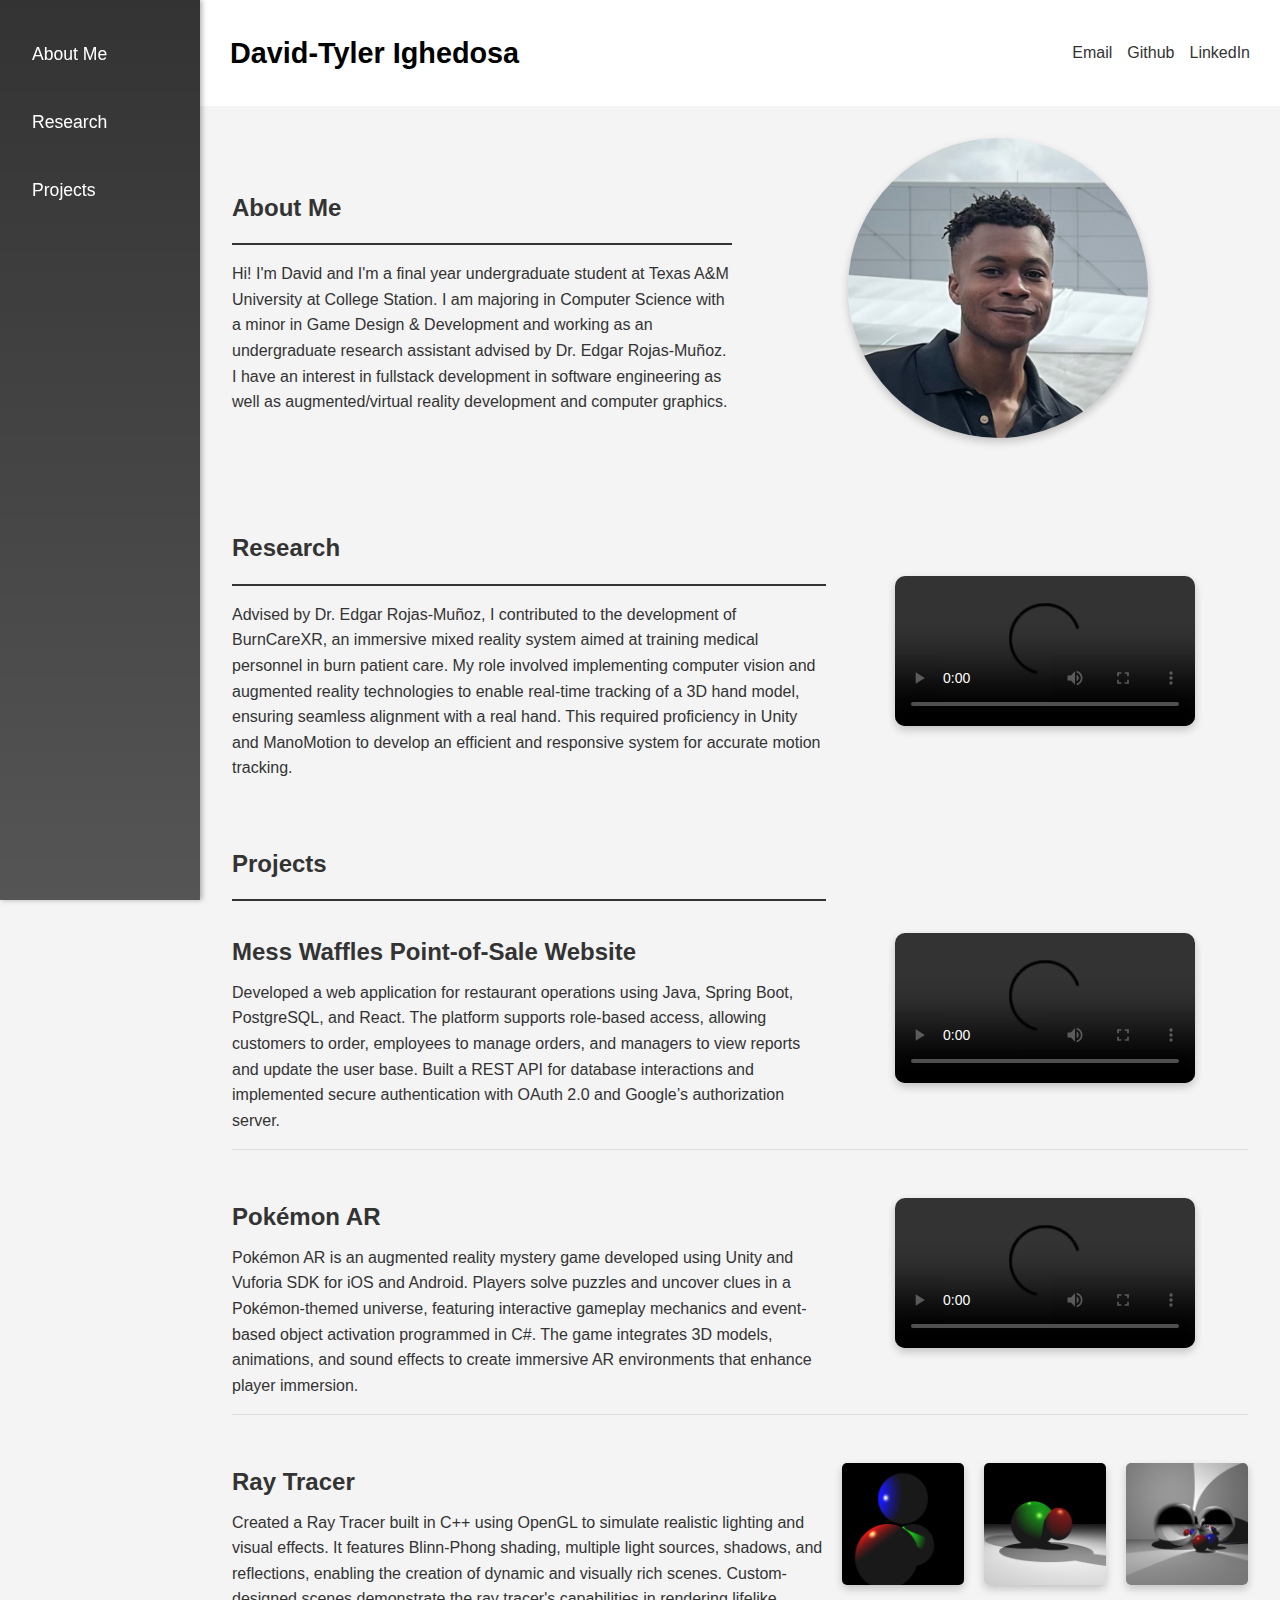
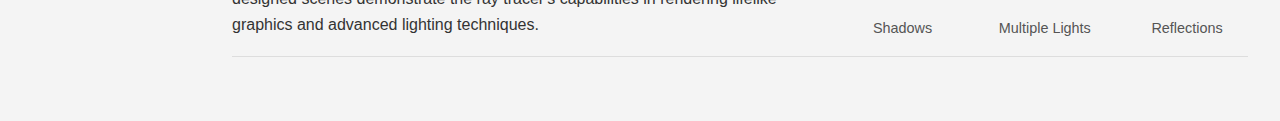
==== index.html @ b8d766de "Created and set up portfolio website." ====
<!DOCTYPE html>
<html>
 
<head>
    <title>David-Tyler Ighedosa | Portfolio Website</title>

    <link rel="stylesheet" href="styles/style.css">
</head>

<body>
    <header>
        <div class="container">
            <h1>David-Tyler Ighedosa</h1>

        </div>

        <div class="social">
            <a href="mailto:ighedosadt@gmail.com"> Email</a>
            <a href="https://github.com/david-tyler"> Github</a>
            <a href="https://www.linkedin.com/in/david-tyler-ighedosa-7a5626229/"> LinkedIn</a>
                
        </div>

    </header>
    <div class="sidenav">
        <nav>
            <ul>
                <li><a href="#biography">About Me</a></li>
                <li><a href="#research">Research</a></li>
                <li><a href="#projects">Projects</a></li>
            </ul>
        </nav>
    </div>
    
    <section id="biography" class="biography">
        <div class="c1">
            <h2>About Me</h2>
            <hr class="line-bar">
            <p>
                Hi! I'm David and I'm a final year undergraduate student at Texas A&M University at College Station.
                I am majoring in Computer Science with a minor in Game Design & Development and working 
                as an undergraduate research assistant advised by Dr. Edgar Rojas-Muñoz. I have an interest in fullstack development
                in software engineering as well as augmented/virtual reality development and computer graphics.
            </p>
        </div>
        <div class="portrait">
            <img src="Images/portrait photo.jpeg" alt="Profile Photo of David-Tyler Ighedosa">
        </div>
    </section>

    <section id="research" class="research">
        <div class="c1">
            <h2>Research</h2>
            <hr class="line-bar">
            <p>
                Advised by Dr. Edgar Rojas-Muñoz, I contributed to the development of BurnCareXR, 
                an immersive mixed reality system aimed at training medical personnel in burn patient care. 
                My role involved implementing computer vision and augmented reality technologies to enable real-time tracking of a 3D hand model, 
                ensuring seamless alignment with a real hand. This required proficiency in Unity and ManoMotion to develop an efficient and 
                responsive system for accurate motion tracking.
            </p>
        </div>
        <div class="media">
            <video controls>
                <source src="Videos/Hand Tracking.mp4" type="video/mp4">
                Your browser does not support the video tag.
            </video>
        </div>
    </section>


    <section id="projects" class="projects">
        <div class="c1">
            <h2>Projects</h2>
            <hr class="line-bar">
        </div>

        <div class="project">
            <div class="c1">
                <h3>Mess Waffles Point-of-Sale Website</h3>
                <p>
                    Developed a web application for restaurant operations using Java, Spring Boot, PostgreSQL, and React. 
                    The platform supports role-based access, allowing customers to order, employees to manage orders, and managers to view reports 
                    and update the user base. Built a REST API for database interactions and implemented secure authentication with OAuth 2.0 
                    and Google’s authorization server.
                </p>
            </div>
            <div class="media">
                <video controls>
                    <source src="Videos/POSWebsiteVideo.mp4" type="video/mp4">
                    Your browser does not support the video tag.
                </video>
            </div>
        </div>

        <div class="project">
            <div class="c1">
                <h3>Pokémon AR</h3>
                <p>
                    Pokémon AR is an augmented reality mystery game developed using Unity and Vuforia SDK for iOS and Android.
                    Players solve puzzles and uncover clues in a Pokémon-themed universe, featuring interactive gameplay mechanics 
                    and event-based object activation programmed in C#. The game integrates 3D models, animations, and sound effects 
                    to create immersive AR environments that enhance player immersion.
                </p>
            </div>
            <div class="media">
                <video controls>
                    <source src="Videos/VIST 689 Trailer.mp4" type="video/mp4">
                    Your browser does not support the video tag.
                </video>
            </div>
        </div>

        <div class="project">
            <div class="c1">
                <h3>Ray Tracer</h3>
                <p>
                    Created a Ray Tracer built in C++ using OpenGL to simulate realistic lighting and visual effects. 
                    It features Blinn-Phong shading, multiple light sources, shadows, and reflections, enabling the creation of dynamic and visually rich scenes.
                    Custom-designed scenes demonstrate the ray tracer's capabilities in rendering lifelike graphics and advanced lighting techniques.
                </p>
            </div>
              <div class="media gallery">
                <figure>
                    <img src="Images/Ray Tracer Shadows.png" alt="Shadows" class="zoomable">
                    <figcaption>Shadows</figcaption>
                </figure>
                <figure>
                    <img src="Images/Ray Tracer Multiple Lights.png" alt="Multiple Lights" class="zoomable">
                    <figcaption>Multiple Lights</figcaption>
                </figure>
                <figure>
                    <img src="Images/Ray Tracer Reflections.png" alt="Reflections" class="zoomable">
                    <figcaption>Reflections</figcaption>
                </figure>
            </div>
        </div>
        <!-- Modal for Zoom -->
        <div id="imageModal" class="modal">
            <span class="close">&times;</span>
            <img class="modal-content" id="modalImage">
            <div id="caption"></div>
        </div>
    </section>
 

</body>
<script>
    // Get modal elements
    const modal = document.getElementById("imageModal");
    const modalImg = document.getElementById("modalImage");
    const captionText = document.getElementById("caption");
    const closeModal = document.querySelector(".close");

    // Add click event to all zoomable images
    document.querySelectorAll(".zoomable").forEach((img) => {
        img.addEventListener("click", () => {
            modal.style.display = "block";
            modalImg.src = img.src;
            captionText.innerHTML = img.alt;
        });
    });

    // Close modal on clicking the close button
    closeModal.onclick = function () {
        modal.style.display = "none";
    };

    // Close modal on clicking anywhere outside the image
    modal.onclick = function (e) {
        if (e.target === modal) {
            modal.style.display = "none";
        }
    };
</script>

</html>
---- styles/style.css ----
/* General Reset */
* {
    margin: 0;
    padding: 0;
    box-sizing: border-box;
}
html {
    scroll-behavior: smooth;
}

body {
    font-family: Arial, sans-serif;
    line-height: 1.6;
    color: #333;
    background-color: #f4f4f4;
}

header {
    background-color: #ffffff;
    color: rgb(0, 0, 0);
    padding: 30px;
    margin-left: 200px;
    display: flex; /* Use flexbox for alignment */
    justify-content: space-between; /* Align name to the left and links to the right */
    align-items: center; /* Vertically center content */
}

header h1 {
    margin: 0;
    font-size: 1.8rem;
    display: inline;
}


nav ul {
    list-style: none;
    padding: 0;
}

nav ul li {
    margin-bottom: 1.5rem;
}

nav ul li a {
    color: rgb(0, 0, 0);
    text-decoration: none;
    font-size: 1.1rem;
    transition: color 0.3s ease;
}

nav ul li a:hover {
    color: #f4f4f4b3; /* Lighter color on hover */
}

/* Main Content Styling */
main {
    margin-left: 250px; /* Offset main content to the right of the sidebar */
    padding: 2rem;
    width: 100%;
}

section {
    padding: 2rem 0;
    text-align: center;
}

footer {
    text-align: center;
    padding: 1rem 0;
    background-color: #333;
    color: white;
}

/* Left-Side Navigation */
.sidenav {
    width: 200px; /* Fixed width */
    height: 100vh; /* Full viewport height */
    position: fixed; /* Stays fixed on the left */
    top: 0;
    left: 0;
    background: linear-gradient(to bottom, #333, #555); /* Gradient background */
    color: #ffffff; /* Text color */
    box-shadow: 2px 0 5px rgba(0, 0, 0, 0.3); /* Add a subtle shadow */
    padding: 2rem 1rem;
    z-index: 1000; /* Ensure it stays on top */
    display: flex;
    flex-direction: column;
    justify-content: flex-start;
    gap: 1rem;
}

.sidenav nav ul {
    list-style: none;
    padding: 0;
}

.sidenav nav ul li {
    margin-bottom: 1.5rem;
}

.sidenav nav ul li a {
    color: #ffffff; /* White text color */
    text-decoration: none; /* Remove underline */
    font-size: 1.1rem;
    transition: all 0.3s ease;
    display: block; /* Makes the clickable area larger */
    padding: 0.5rem 1rem;
    border-radius: 5px; /* Rounded corners */
}

.sidenav nav ul li a:hover {
    background-color: rgba(255, 255, 255, 0.1); /* Light background on hover */
    color: #f4f4f4; /* Slightly lighter text */
    transform: translateX(5px); /* Subtle shift to the right */
}

.container {
    width: 90%;
    max-width: 1100px;
    margin: auto;
}




.projects {
    margin-left: 200px; /* Align to the right of the navbar */
    padding: 2rem;
}


.line-bar {
    border: none; /* Remove default styles */
    height: 2px; /* Thickness of the line */
    background-color: #333; /* Line color */
    margin: 1rem 0; /* Spacing around the line */
    width: 100%; /* Full width */
}

.project {
    display: flex; /* Align text and media side by side */
    justify-content: space-between; /* Space between text and media */
    align-items: flex-start; /* Align items at the top */
    padding: 1rem 0; /* Spacing between projects */
    margin-bottom: 2rem; /* Add spacing between project entries */
    border-bottom: 1px solid #ddd; /* Optional: Add a separator between projects */
}

.biography, .research {
    display: flex; /* Align text and media side by side */
    justify-content: space-between; /* Space between text and media */
    align-items: center; /* Vertically align items */
    margin-left: 200px; /* Align sections to the right of the navbar */
    padding: 2rem;
}

.c1 {
    flex: 1; /* Text section takes up available space */
    max-width: 60%; /* Limit width for better readability */
    text-align: left; /* Align text to the left */
    padding-right: 1rem; /* Add space between text and media */
}

.media {
    flex: 1; /* Media section takes up available space */
    max-width: 40%; /* Restrict media width */
    text-align: center; /* Center align the media content */
}

.media img {
    max-width: 100%; /* Make media responsive */
    height: auto; /* Maintain aspect ratio */
    box-shadow: 0 4px 8px rgba(0, 0, 0, 0.2); /* Optional: Add shadow for style */
    margin-bottom: 1rem; /* Add spacing below media */
}

.media video {
    max-width: 100%; /* Make the video responsive */
    max-height: 400px; /* Limit the height to control size */
    height: auto; /* Maintain aspect ratio */
    object-fit: cover; /* Crop the video content to fill the container */
    box-shadow: 0 4px 8px rgba(0, 0, 0, 0.2);
    border-radius: 10px;
    margin: 0 auto; /* Center the video horizontally */
}

.media.gallery {
    display: flex; /* Arrange images in a row */
    flex-wrap: wrap; /* Allow wrapping to next row on smaller screens */
    gap: 1rem; /* Add spacing between images */
    justify-content: space-between; /* Distribute images evenly */
    text-align: center; /* Center-align captions */
}

.media.gallery figure {
    flex: 1; /* Allow images to scale proportionally */
    max-width: 30%; /* Set maximum width for each image container */
    margin: 0; /* Remove default margin */
}

.media.gallery img {
    max-width: 100%; /* Make images responsive */
    height: auto; /* Maintain aspect ratio */
    box-shadow: 0 4px 8px rgba(0, 0, 0, 0.2); /* Add subtle shadow */
    border-radius: 5px; /* Optional: Add rounded corners */
}

.media.gallery figcaption {
    margin-top: 0.5rem; /* Add space above caption */
    font-size: 0.9rem; /* Smaller font size for captions */
    color: #555; /* Subtle color for captions */
}
/* Modal Styling */
.modal {
    display: none; /* Hidden by default */
    position: fixed; /* Stay in place */
    z-index: 1000; /* Sit on top */
    left: 0;
    top: 0;
    width: 100%; /* Full width */
    height: 100%; /* Full height */
    overflow: auto; /* Enable scroll if needed */
    background-color: rgba(0, 0, 0, 0.9); /* Black background with opacity */
}

.modal-content {
    margin: auto;
    display: block;
    max-width: 80%; /* Image max width */
    max-height: 80%; /* Image max height */
    border: 2px solid #fff;
    border-radius: 5px;
    box-shadow: 0 4px 8px rgba(255, 255, 255, 0.2);
}

.modal-content:focus {
    outline: none; /* Remove focus outline */
}

.modal img {
    cursor: zoom-out; /* Change cursor when hovering */
}

.close {
    position: absolute;
    top: 20px;
    right: 35px;
    color: #fff;
    font-size: 30px;
    font-weight: bold;
    cursor: pointer;
}

.close:hover,
.close:focus {
    color: #bbb;
    text-decoration: none;
    cursor: pointer;
}

.zoomable {
    cursor: pointer; /* Change pointer to a hand icon on hover */
    transition: transform 0.3s ease, box-shadow 0.3s ease; /* Smooth animation */
}

.zoomable:hover {
    transform: scale(1.05); /* Slightly enlarge the image */
    box-shadow: 0 8px 16px rgba(0, 0, 0, 0.3); /* Add a shadow effect */
}

#caption {
    text-align: center;
    color: #ccc;
    font-size: 18px;
    margin-top: 15px;
}

.project h3 {
    margin: 0 0 0.5rem 0; /* Add spacing below headers */
    font-size: 1.5rem; /* Smaller than main section headers */
    color: #333; /* Text color */
}



.portrait {
    flex: 1; /* Allow placeholder to take some space */
    text-align: center; /* Center the placeholder text */
    font-size: 1.5rem; /* Increase placeholder text size */
    color: #777; /* Add a lighter color for style */
}

.portrait img {

    max-width: 300px; /* Make media responsive */
    border-radius: 50%; /* Optional: Makes the image circular */
    height: auto; /* Maintain aspect ratio */
    box-shadow: 0 4px 8px rgba(0, 0, 0, 0.2); /* Optional: Add shadow for style */
    margin-bottom: 1rem; /* Add spacing below media */
}

.showVideo {
    text-align: left; /* Align video to the left */
    margin-top: 0px; /* Push the video down */
    display: flex;
    justify-content: right; /* Horizontally center the video */

}
/* Social Links */
.social {
    display: flex; /* Flexbox for inline layout */
    gap: 15px; /* Add space between links */
}

.social a {
    text-decoration: none; /* Remove underline */
    color: #333; /* Use dark gray for link color */
    font-size: 1rem;
    transition: color 0.3s ease; /* Smooth hover transition */
}

.social a:hover {
    color: #777; /* Slightly lighter color on hover */
}
/* Footer */
footer {
    text-align: center;
    padding: 1rem 0;
    background-color: #333;
    color: white;
}
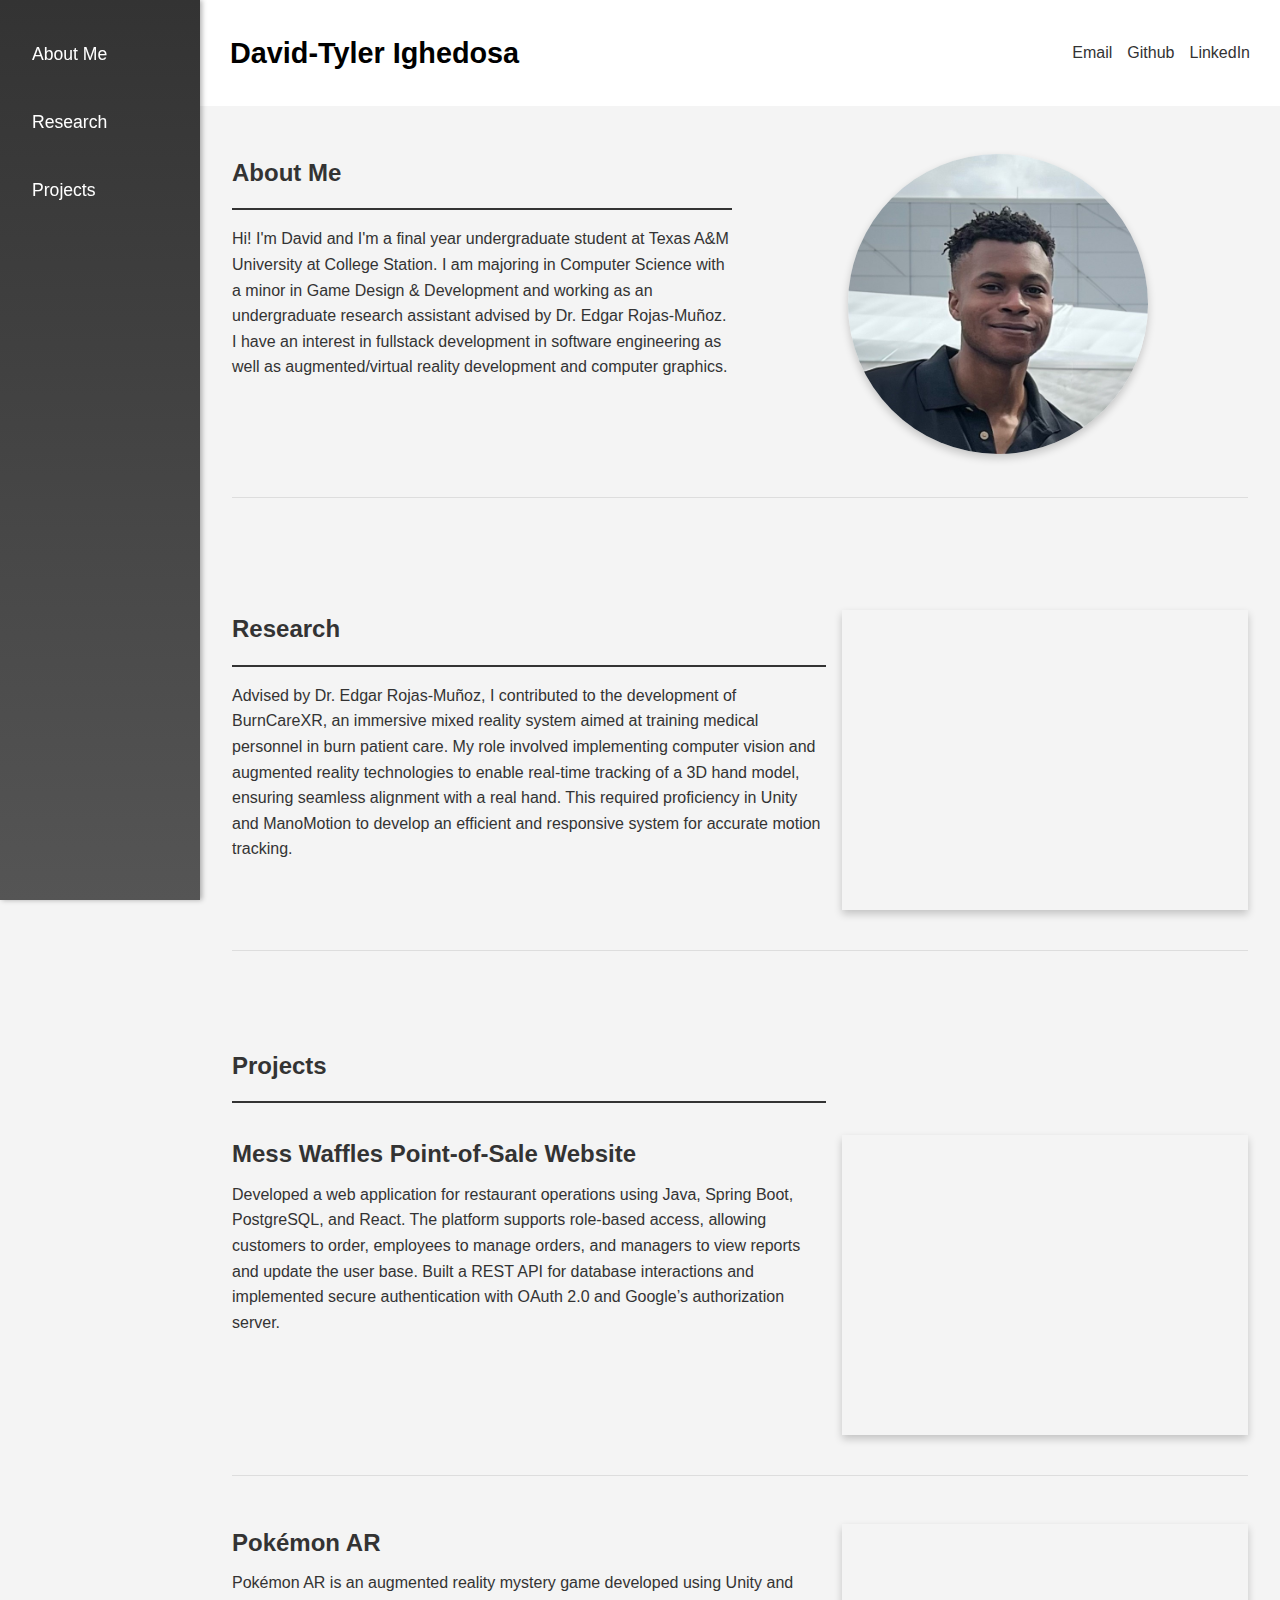
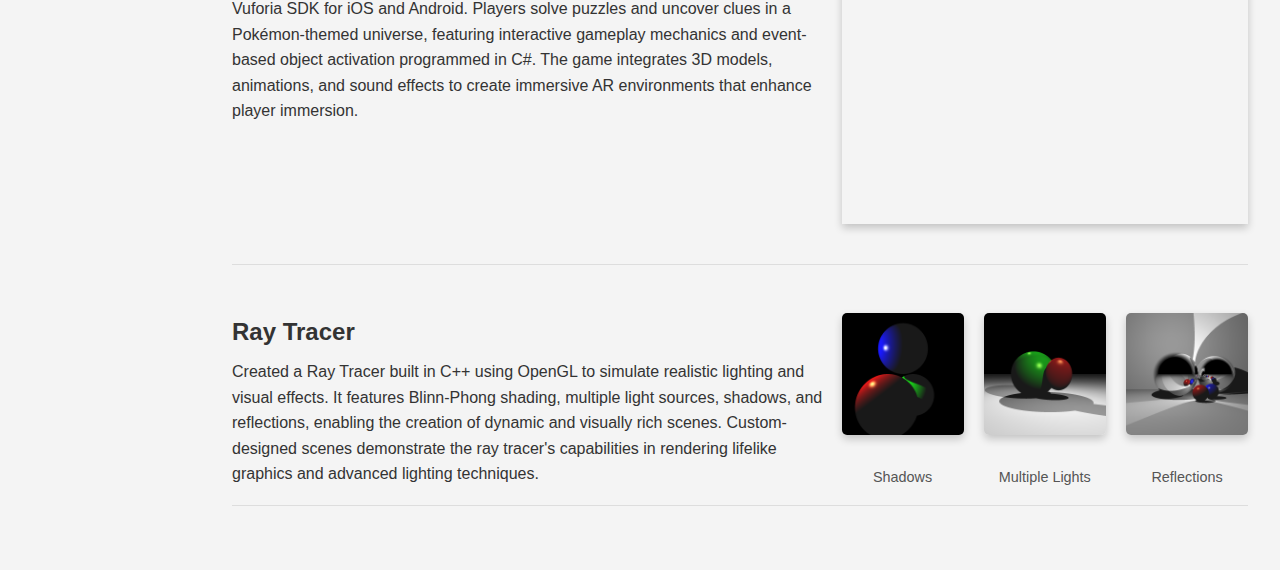
==== commit 1da90854: "Fixing video embeds to work live and layout changes." ====
--- a/index.html
+++ b/index.html
@@ -33,39 +33,49 @@
     </div>
     
     <section id="biography" class="biography">
-        <div class="c1">
-            <h2>About Me</h2>
-            <hr class="line-bar">
-            <p>
-                Hi! I'm David and I'm a final year undergraduate student at Texas A&M University at College Station.
-                I am majoring in Computer Science with a minor in Game Design & Development and working 
-                as an undergraduate research assistant advised by Dr. Edgar Rojas-Muñoz. I have an interest in fullstack development
-                in software engineering as well as augmented/virtual reality development and computer graphics.
-            </p>
+        <div class="project">
+            <div class="c1">
+                <h2>About Me</h2>
+                <hr class="line-bar">
+                <p>
+                    Hi! I'm David and I'm a final year undergraduate student at Texas A&M University at College Station.
+                    I am majoring in Computer Science with a minor in Game Design & Development and working 
+                    as an undergraduate research assistant advised by Dr. Edgar Rojas-Muñoz. I have an interest in fullstack development
+                    in software engineering as well as augmented/virtual reality development and computer graphics.
+                </p>
+            </div>
+            <div class="portrait">
+                <img src="Images/portrait photo.jpeg" alt="Profile Photo of David-Tyler Ighedosa">
+            </div>
         </div>
-        <div class="portrait">
-            <img src="Images/portrait photo.jpeg" alt="Profile Photo of David-Tyler Ighedosa">
-        </div>
+        
     </section>
 
     <section id="research" class="research">
-        <div class="c1">
-            <h2>Research</h2>
-            <hr class="line-bar">
-            <p>
-                Advised by Dr. Edgar Rojas-Muñoz, I contributed to the development of BurnCareXR, 
-                an immersive mixed reality system aimed at training medical personnel in burn patient care. 
-                My role involved implementing computer vision and augmented reality technologies to enable real-time tracking of a 3D hand model, 
-                ensuring seamless alignment with a real hand. This required proficiency in Unity and ManoMotion to develop an efficient and 
-                responsive system for accurate motion tracking.
-            </p>
+        <div class="project">
+            <div class="c1">
+                <h2>Research</h2>
+                <hr class="line-bar">
+                <p>
+                    Advised by Dr. Edgar Rojas-Muñoz, I contributed to the development of BurnCareXR, 
+                    an immersive mixed reality system aimed at training medical personnel in burn patient care. 
+                    My role involved implementing computer vision and augmented reality technologies to enable real-time tracking of a 3D hand model, 
+                    ensuring seamless alignment with a real hand. This required proficiency in Unity and ManoMotion to develop an efficient and 
+                    responsive system for accurate motion tracking.
+                </p>
+            </div>
+            <div class="media">
+                <iframe 
+                    src="https://www.youtube.com/embed/fb9wLSXGujU" 
+                    width="560" 
+                    height="315" 
+                    frameborder="0" 
+                    allow="accelerometer; autoplay; clipboard-write; encrypted-media; gyroscope; picture-in-picture" 
+                    allowfullscreen>
+                </iframe>
+            </div>
         </div>
-        <div class="media">
-            <video controls>
-                <source src="Videos/Hand Tracking.mp4" type="video/mp4">
-                Your browser does not support the video tag.
-            </video>
-        </div>
+        
     </section>
 
 
@@ -86,10 +96,14 @@
                 </p>
             </div>
             <div class="media">
-                <video controls>
-                    <source src="Videos/POSWebsiteVideo.mp4" type="video/mp4">
-                    Your browser does not support the video tag.
-                </video>
+                <iframe 
+                    src="https://www.youtube.com/embed/_RaAjxTojJA" 
+                    width="560" 
+                    height="315" 
+                    frameborder="0" 
+                    allow="accelerometer; autoplay; clipboard-write; encrypted-media; gyroscope; picture-in-picture" 
+                    allowfullscreen>
+                </iframe>
             </div>
         </div>
 
@@ -104,10 +118,14 @@
                 </p>
             </div>
             <div class="media">
-                <video controls>
-                    <source src="Videos/VIST 689 Trailer.mp4" type="video/mp4">
-                    Your browser does not support the video tag.
-                </video>
+                <iframe 
+                    src="https://www.youtube.com/embed/kp1Ab6llIjs" 
+                    width="560" 
+                    height="315" 
+                    frameborder="0" 
+                    allow="accelerometer; autoplay; clipboard-write; encrypted-media; gyroscope; picture-in-picture" 
+                    allowfullscreen>
+                </iframe>
             </div>
         </div>
 
--- a/styles/style.css
+++ b/styles/style.css
@@ -147,12 +147,12 @@
 }
 
 .biography, .research {
-    display: flex; /* Align text and media side by side */
-    justify-content: space-between; /* Space between text and media */
-    align-items: center; /* Vertically align items */
-    margin-left: 200px; /* Align sections to the right of the navbar */
+    margin-left: 200px; /* Align to the right of the navbar */
     padding: 2rem;
-}
+    
+}
+
+
 
 .c1 {
     flex: 1; /* Text section takes up available space */
@@ -174,15 +174,16 @@
     margin-bottom: 1rem; /* Add spacing below media */
 }
 
-.media video {
-    max-width: 100%; /* Make the video responsive */
-    max-height: 400px; /* Limit the height to control size */
-    height: auto; /* Maintain aspect ratio */
-    object-fit: cover; /* Crop the video content to fill the container */
-    box-shadow: 0 4px 8px rgba(0, 0, 0, 0.2);
-    border-radius: 10px;
-    margin: 0 auto; /* Center the video horizontally */
-}
+.media iframe {
+    width: 100%; /* Make the iframe responsive */
+    max-width: 560px; /* Set a maximum width */
+    height: 300px; 
+    max-height: 560px;
+    margin-bottom: 1rem; /* Add spacing below the video */
+    box-shadow: 0 4px 8px rgba(0, 0, 0, 0.2); /* Optional: Add shadow for style */
+    borderradius: 10px; /* Optional: Add rounded corners */
+}
+
 
 .media.gallery {
     display: flex; /* Arrange images in a row */
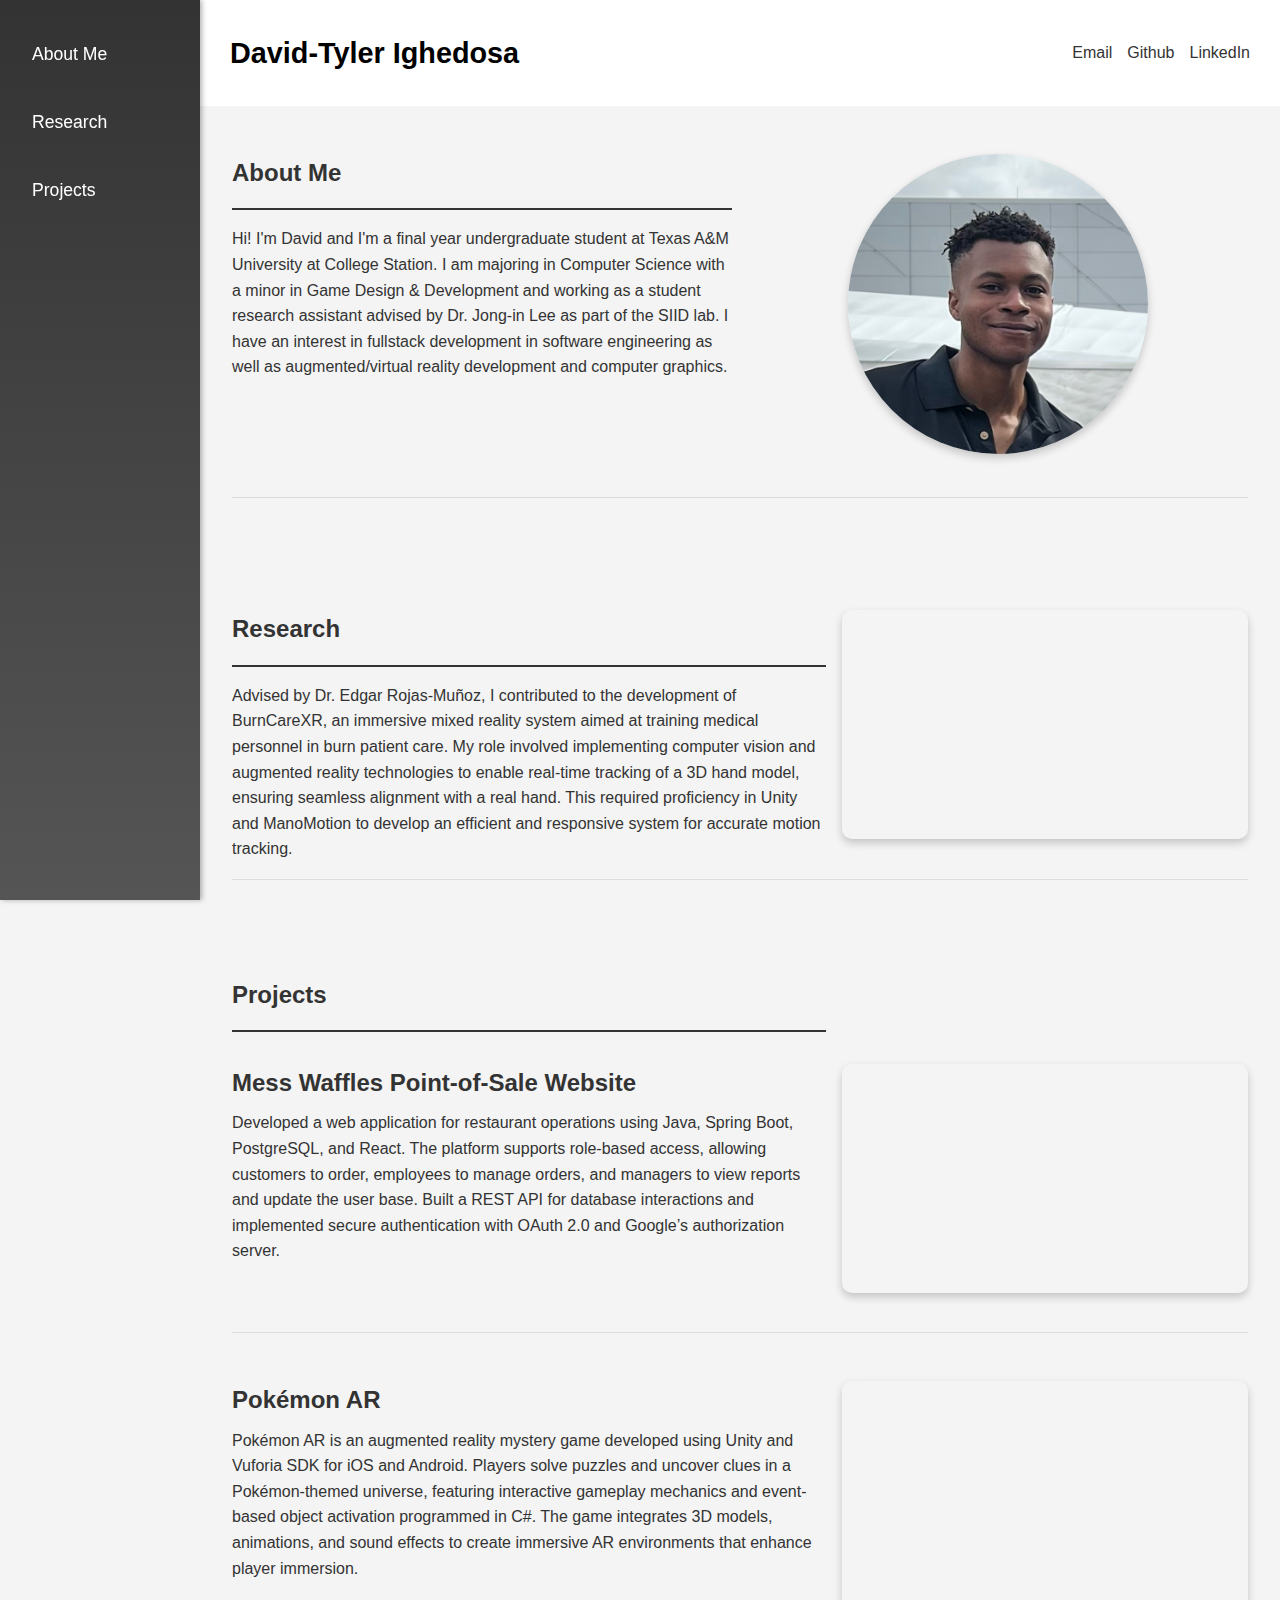
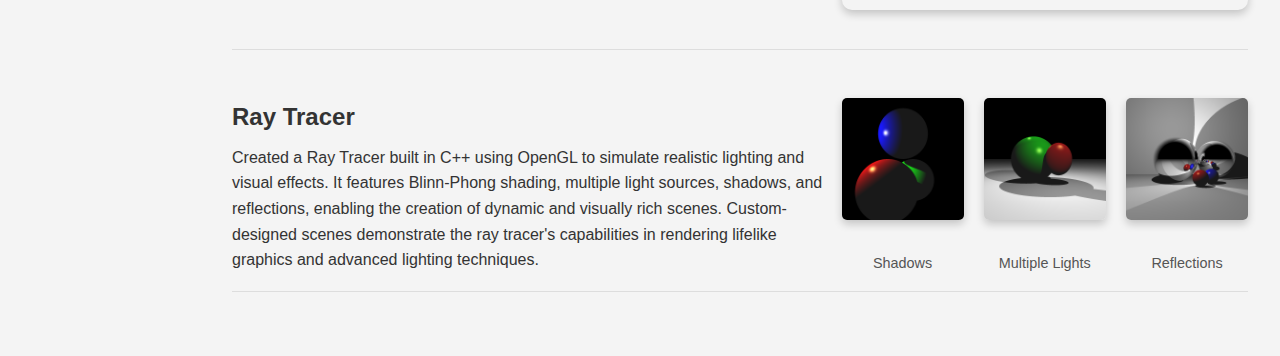
==== commit 14712cf5: "Updating Research Advisor" ====
--- a/index.html
+++ b/index.html
@@ -40,7 +40,7 @@
                 <p>
                     Hi! I'm David and I'm a final year undergraduate student at Texas A&M University at College Station.
                     I am majoring in Computer Science with a minor in Game Design & Development and working 
-                    as an undergraduate research assistant advised by Dr. Edgar Rojas-Muñoz. I have an interest in fullstack development
+                    as a student research assistant advised by Dr. Jong-in Lee as part of the SIID lab. I have an interest in fullstack development
                     in software engineering as well as augmented/virtual reality development and computer graphics.
                 </p>
             </div>
--- a/styles/style.css
+++ b/styles/style.css
@@ -175,14 +175,15 @@
 }
 
 .media iframe {
-    width: 100%; /* Make the iframe responsive */
-    max-width: 560px; /* Set a maximum width */
-    height: 300px; 
-    max-height: 560px;
+    width: 100%; /* Make the iframe take the full width of its container */
+    max-width: 560px; /* Limit the maximum width */
+    height: auto; /* Maintain the aspect ratio */
+    aspect-ratio: 16/9; /* Ensure a consistent 16:9 aspect ratio */
     margin-bottom: 1rem; /* Add spacing below the video */
     box-shadow: 0 4px 8px rgba(0, 0, 0, 0.2); /* Optional: Add shadow for style */
-    borderradius: 10px; /* Optional: Add rounded corners */
-}
+    border-radius: 10px; /* Optional: Add rounded corners */
+}
+
 
 
 .media.gallery {
